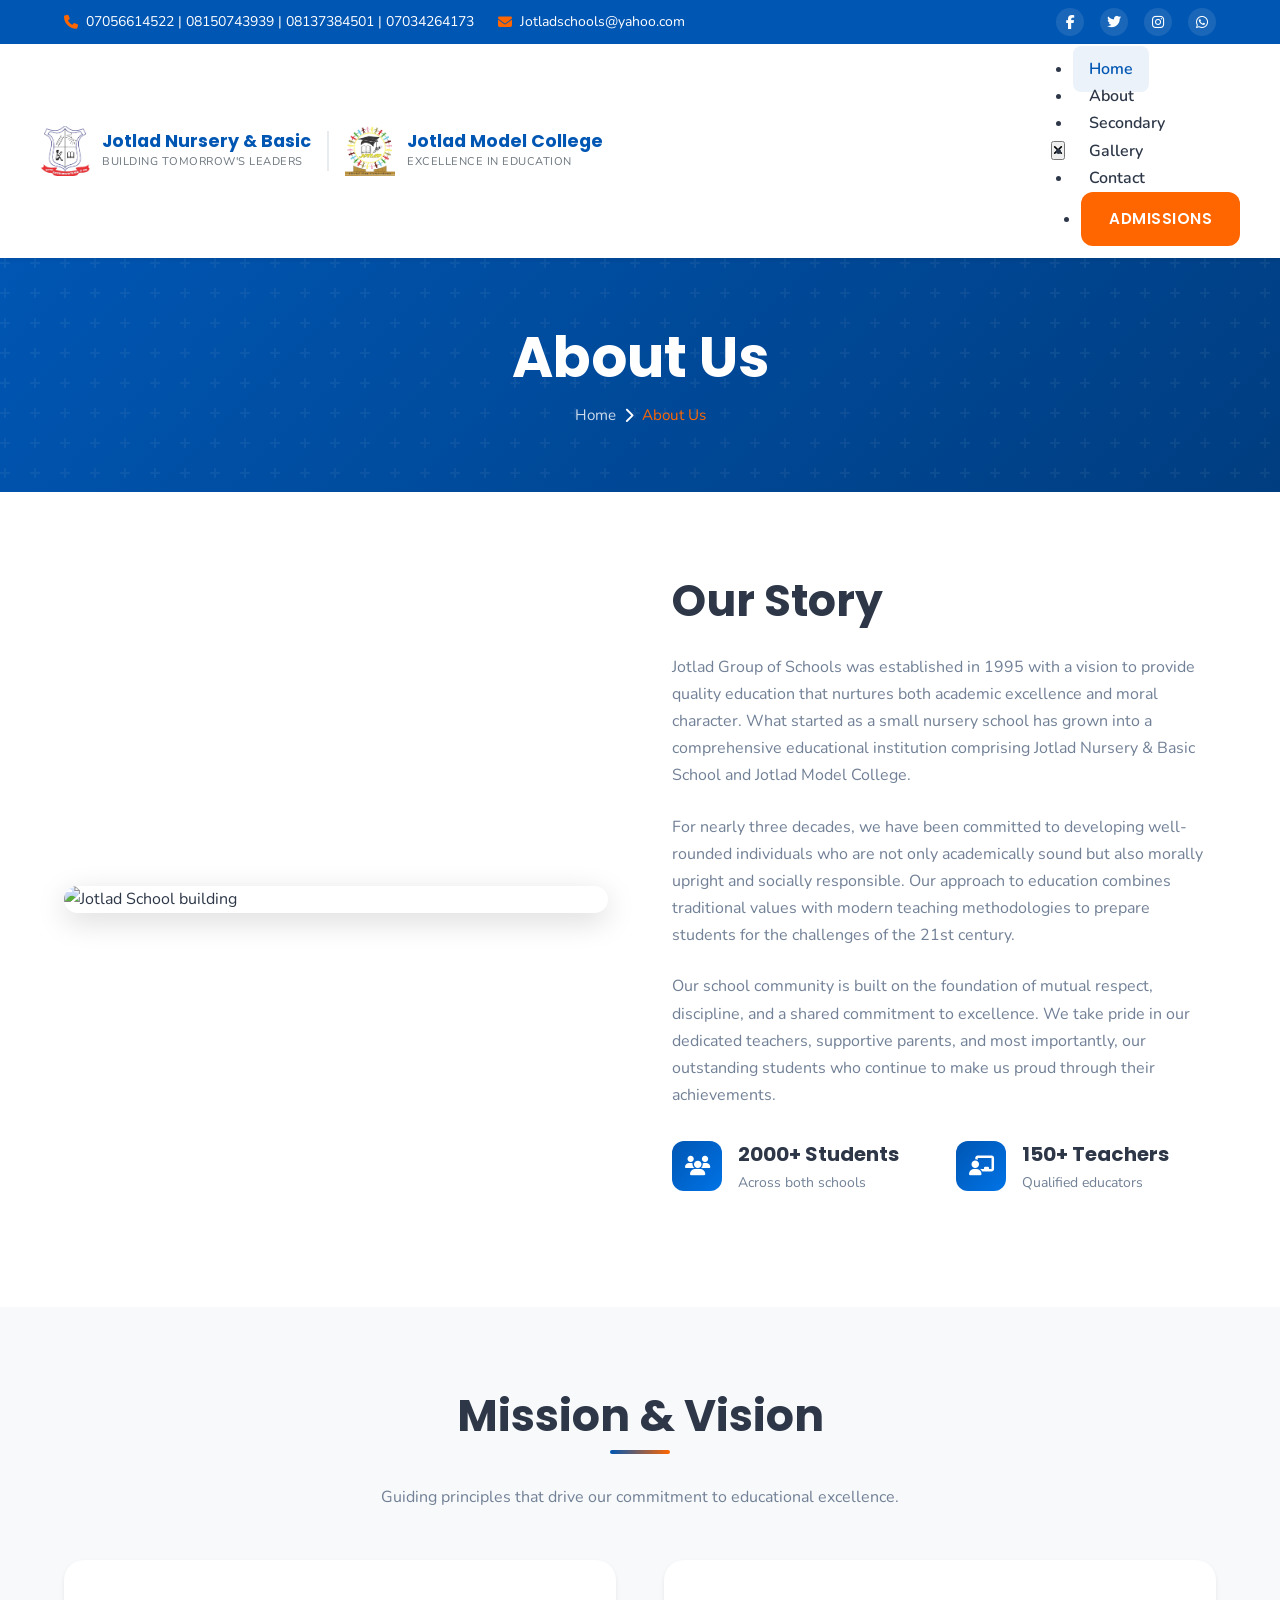
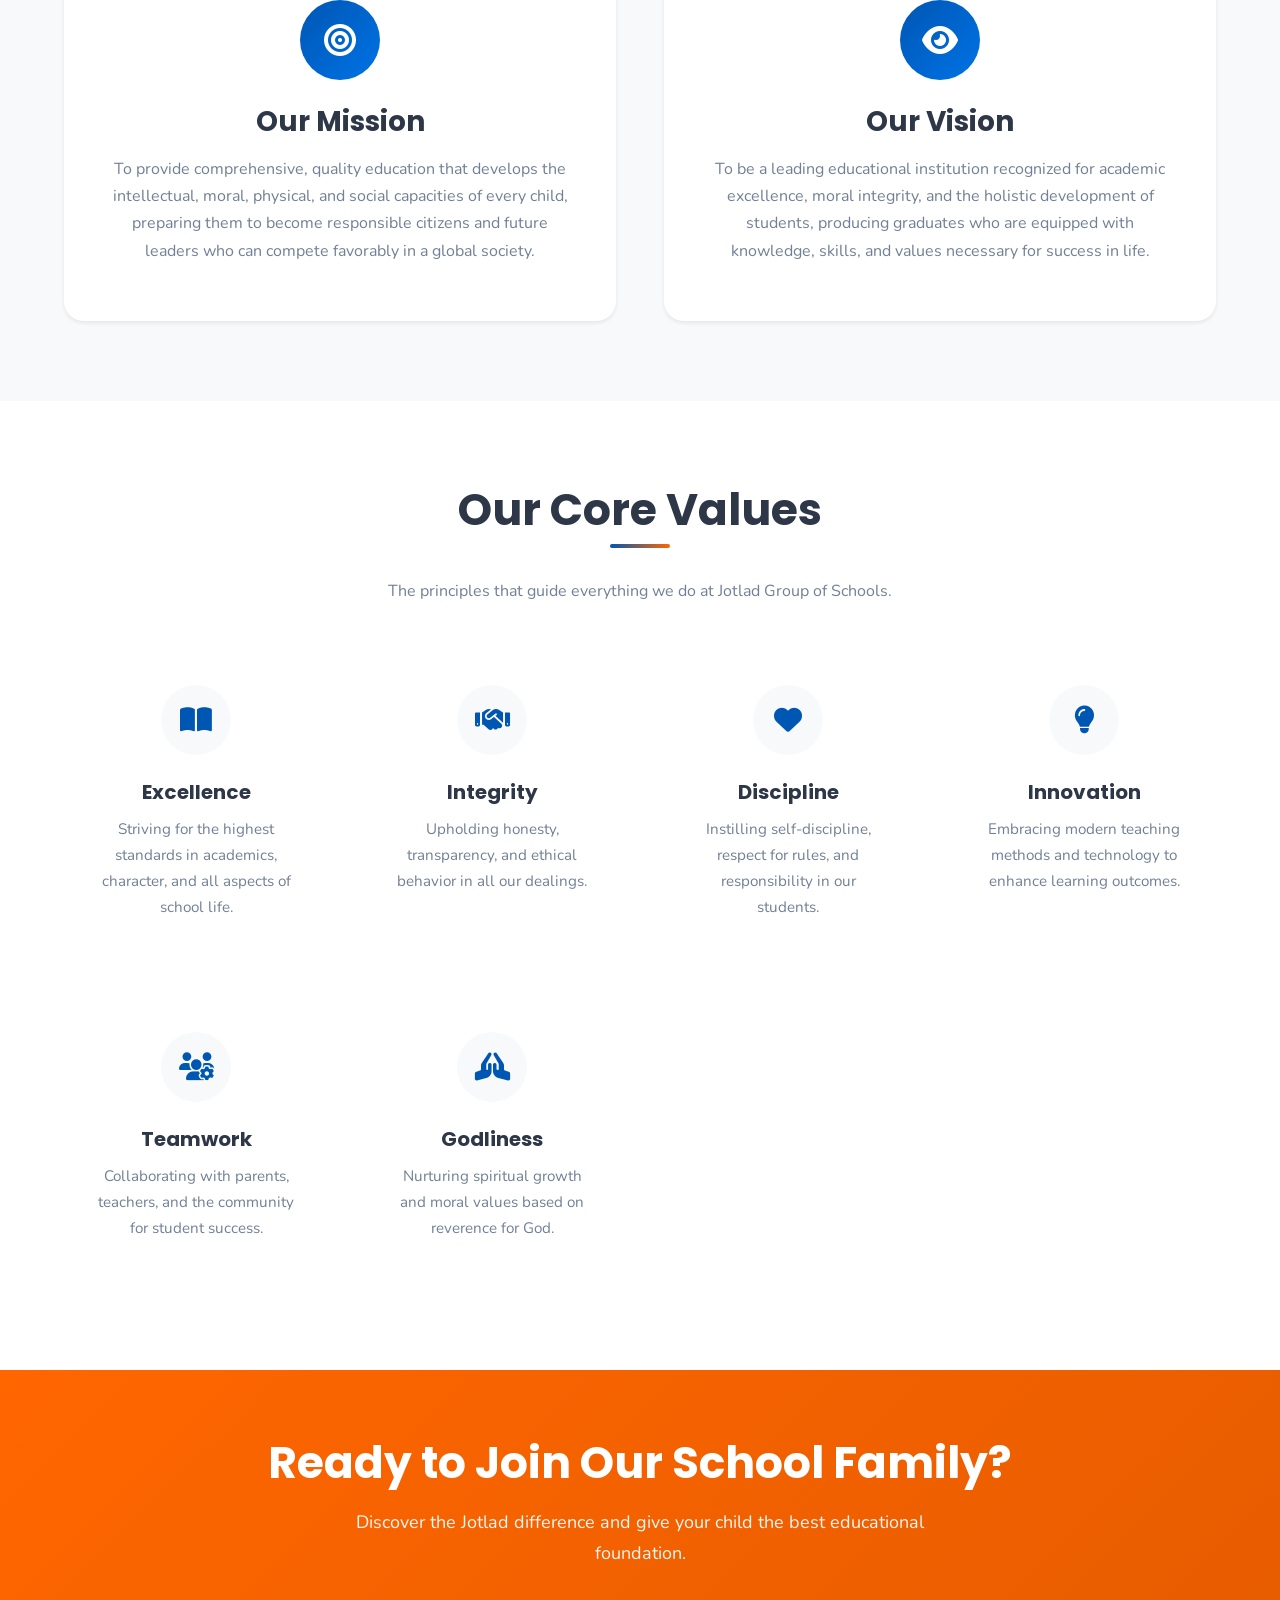
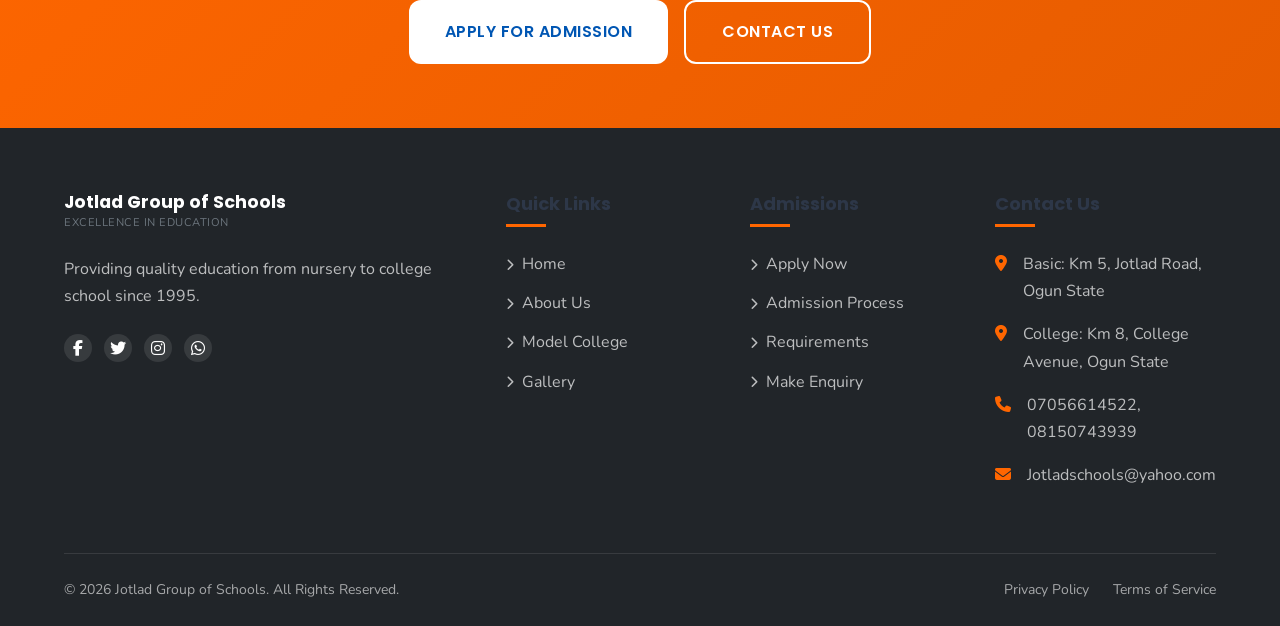
==== about.html @ 9eb6e39c "Add files via upload" ====
<!DOCTYPE html>
<html lang="en">
<head>
  <meta charset="UTF-8">
  <meta name="viewport" content="width=device-width, initial-scale=1.0">
  <meta name="description" content="Learn about Jotlad Group of Schools - Our history, mission, vision, and commitment to educational excellence since 1995.">
  <meta name="keywords" content="About Jotlad Schools, School History, Mission, Vision, Values">
  <title>About Us | Jotlad Group of Schools</title>
  
  <link rel="preconnect" href="https://fonts.googleapis.com">
  <link rel="preconnect" href="https://fonts.gstatic.com" crossorigin>
  <link href="https://fonts.googleapis.com/css2?family=Nunito:wght@400;600;700&family=Poppins:wght@500;600;700;800&display=swap" rel="stylesheet">
  <link rel="stylesheet" href="https://cdnjs.cloudflare.com/ajax/libs/font-awesome/6.4.0/css/all.min.css">
  <link rel="stylesheet" href="styles.css">
</head>
<body>
  <!-- Top Bar -->
  <div class="top-bar">
    <div class="container top-bar-content">
      <div class="top-bar-left">
        <div class="top-bar-item">
          <i class="fas fa-phone"></i>
          <span>07056614522 | 08150743939 | 08137384501 | 07034264173</span>
        </div>
        <div class="top-bar-item">
          <i class="fas fa-envelope"></i>
          <a href="mailto:Jotladschools@yahoo.com">Jotladschools@yahoo.com</a>
        </div>
      </div>
      <div class="top-bar-right">
        <a href="#" class="social-link"><i class="fab fa-facebook-f"></i></a>
        <a href="#" class="social-link"><i class="fab fa-twitter"></i></a>
        <a href="#" class="social-link"><i class="fab fa-instagram"></i></a>
        <a href="#" class="social-link"><i class="fab fa-whatsapp"></i></a>
      </div>
    </div>
  </div>

  <!-- Navigation -->
  <header class="navbar">
    <div class="container navbar-content">
      <div class="logo-container">
        <a href="index.html" class="logo">
          <img src="basicschoollogo.png" alt="Jotlad Nursery & Basic Logo" class="logo-img">
          <div class="logo-text">
            <span>Jotlad Nursery & Basic</span>
            <span>Building Tomorrow's Leaders</span>
          </div>
        </a>
        <div class="logo-divider"></div>
        <a href="college.html" class="logo">
          <img src="collegeschoollogo.png" alt="Jotlad Model College Logo" class="logo-img">
          <div class="logo-text">
            <span>Jotlad Model College</span>
            <span>Excellence in Education</span>
          </div>
        </a>
      </div>
      
      <nav role="navigation" aria-label="Main navigation">
        <div class="nav-menu" id="navMenu">
          <!-- Close Button (X) -->
          <button class="nav-close" id="navClose" aria-label="Close menu">
            <i class="fas fa-times"></i>
          </button>
          
          <ul>
            <li><a href="index.html" class="nav-link active">Home</a></li>
            <li><a href="about.html" class="nav-link">About</a></li>
            <li><a href="college.html" class="nav-link">Secondary</a></li>
            <li><a href="gallery.html" class="nav-link">Gallery</a></li>
            <li><a href="contact.html" class="nav-link">Contact</a></li>
            <li class="nav-cta"><a href="admissions.html" class="btn btn-accent">Admissions</a></li>
          </ul>
        </div>
      </nav>
      
      <button class="menu-toggle" id="menuToggle">
        <span></span>
        <span></span>
        <span></span>
      </button>
    </div>
  </header>

  <div class="nav-overlay" id="navOverlay"></div>

  <main>
    <!-- Page Header -->
    <section class="page-header">
      <div class="container">
        <h1>About Us</h1>
        <div class="breadcrumb">
          <a href="index.html">Home</a>
          <i class="fas fa-chevron-right"></i>
          <span>About Us</span>
        </div>
      </div>
    </section>

    <!-- About Intro -->
    <section class="about-intro">
      <div class="container">
        <div class="about-content-grid">
          <div class="about-image fade-in">
            <img src="#seed/about-school/600/450" alt="Jotlad School building" style="border-radius: var(--border-radius-lg); box-shadow: var(--shadow-lg);">
          </div>
          <div class="about-content fade-in">
            <h2>Our Story</h2>
            <p>Jotlad Group of Schools was established in 1995 with a vision to provide quality education that nurtures both academic excellence and moral character. What started as a small nursery school has grown into a comprehensive educational institution comprising Jotlad Nursery & Basic School and Jotlad Model College.</p>
            <p>For nearly three decades, we have been committed to developing well-rounded individuals who are not only academically sound but also morally upright and socially responsible. Our approach to education combines traditional values with modern teaching methodologies to prepare students for the challenges of the 21st century.</p>
            <p>Our school community is built on the foundation of mutual respect, discipline, and a shared commitment to excellence. We take pride in our dedicated teachers, supportive parents, and most importantly, our outstanding students who continue to make us proud through their achievements.</p>
            
            <div class="about-features" style="margin-top: 2rem;">
              <div class="about-feature">
                <div class="about-feature-icon"><i class="fas fa-users"></i></div>
                <div>
                  <h4>2000+ Students</h4>
                  <p>Across both schools</p>
                </div>
              </div>
              <div class="about-feature">
                <div class="about-feature-icon"><i class="fas fa-chalkboard-teacher"></i></div>
                <div>
                  <h4>150+ Teachers</h4>
                  <p>Qualified educators</p>
                </div>
              </div>
            </div>
          </div>
        </div>
      </div>
    </section>

    <!-- Mission & Vision -->
    <section class="mission-vision">
      <div class="container">
        <div class="section-header fade-in">
          <h2>Mission & Vision</h2>
          <p>Guiding principles that drive our commitment to educational excellence.</p>
        </div>
        
        <div class="mv-grid">
          <div class="mv-card fade-in">
            <div class="mv-icon">
              <i class="fas fa-bullseye"></i>
            </div>
            <h3>Our Mission</h3>
            <p>To provide comprehensive, quality education that develops the intellectual, moral, physical, and social capacities of every child, preparing them to become responsible citizens and future leaders who can compete favorably in a global society.</p>
          </div>
          
          <div class="mv-card fade-in">
            <div class="mv-icon">
              <i class="fas fa-eye"></i>
            </div>
            <h3>Our Vision</h3>
            <p>To be a leading educational institution recognized for academic excellence, moral integrity, and the holistic development of students, producing graduates who are equipped with knowledge, skills, and values necessary for success in life.</p>
          </div>
        </div>
      </div>
    </section>

    <!-- Core Values -->
    <section class="values-section">
      <div class="container">
        <div class="section-header fade-in">
          <h2>Our Core Values</h2>
          <p>The principles that guide everything we do at Jotlad Group of Schools.</p>
        </div>
        
        <div class="values-grid">
          <div class="value-card fade-in">
            <div class="value-icon">
              <i class="fas fa-book-open"></i>
            </div>
            <h4>Excellence</h4>
            <p>Striving for the highest standards in academics, character, and all aspects of school life.</p>
          </div>
          
          <div class="value-card fade-in">
            <div class="value-icon">
              <i class="fas fa-handshake"></i>
            </div>
            <h4>Integrity</h4>
            <p>Upholding honesty, transparency, and ethical behavior in all our dealings.</p>
          </div>
          
          <div class="value-card fade-in">
            <div class="value-icon">
              <i class="fas fa-heart"></i>
            </div>
            <h4>Discipline</h4>
            <p>Instilling self-discipline, respect for rules, and responsibility in our students.</p>
          </div>
          
          <div class="value-card fade-in">
            <div class="value-icon">
              <i class="fas fa-lightbulb"></i>
            </div>
            <h4>Innovation</h4>
            <p>Embracing modern teaching methods and technology to enhance learning outcomes.</p>
          </div>
          
          <div class="value-card fade-in">
            <div class="value-icon">
              <i class="fas fa-users-cog"></i>
            </div>
            <h4>Teamwork</h4>
            <p>Collaborating with parents, teachers, and the community for student success.</p>
          </div>
          
          <div class="value-card fade-in">
            <div class="value-icon">
              <i class="fas fa-praying-hands"></i>
            </div>
            <h4>Godliness</h4>
            <p>Nurturing spiritual growth and moral values based on reverence for God.</p>
          </div>
        </div>
      </div>
    </section>

    <!-- CTA -->
    <section class="cta-section">
      <div class="container">
        <div class="cta-content fade-in">
          <h2>Ready to Join Our School Family?</h2>
          <p>Discover the Jotlad difference and give your child the best educational foundation.</p>
          <div class="cta-buttons">
            <a href="admissions.html" class="btn btn-white btn-lg">Apply for Admission</a>
            <a href="contact.html" class="btn btn-outline btn-lg" style="border-color: white; color: white;">Contact Us</a>
          </div>
        </div>
      </div>
    </section>
  </main>

  <!-- Footer -->
  <footer class="footer">
    <div class="container">
      <div class="footer-grid">
        <div class="footer-about">
          <div class="logo">
            <div class="logo-text">
              <span>Jotlad Group of Schools</span>
              <span>Excellence in Education</span>
            </div>
          </div>
          <p>Providing quality education from nursery to college school since 1995.</p>
          <div class="footer-social">
            <a href="#" class="social-link"><i class="fab fa-facebook-f"></i></a>
            <a href="#" class="social-link"><i class="fab fa-twitter"></i></a>
            <a href="#" class="social-link"><i class="fab fa-instagram"></i></a>
            <a href="#" class="social-link"><i class="fab fa-whatsapp"></i></a>
          </div>
        </div>
        
        <div class="footer-links-col">
          <h4 class="footer-title">Quick Links</h4>
          <ul class="footer-links">
            <li><a href="index.html"><i class="fas fa-chevron-right"></i> Home</a></li>
            <li><a href="about.html"><i class="fas fa-chevron-right"></i> About Us</a></li>
            
            <li><a href="college.html"><i class="fas fa-chevron-right"></i> Model College</a></li>
            <li><a href="gallery.html"><i class="fas fa-chevron-right"></i> Gallery</a></li>
          </ul>
        </div>
        
        <div class="footer-links-col">
          <h4 class="footer-title">Admissions</h4>
          <ul class="footer-links">
            <li><a href="admissions.html"><i class="fas fa-chevron-right"></i> Apply Now</a></li>
            <li><a href="admissions.html#process"><i class="fas fa-chevron-right"></i> Admission Process</a></li>
            <li><a href="admissions.html#requirements"><i class="fas fa-chevron-right"></i> Requirements</a></li>
            <li><a href="contact.html"><i class="fas fa-chevron-right"></i> Make Enquiry</a></li>
          </ul>
        </div>
        
        <div class="footer-contact-col">
          <h4 class="footer-title">Contact Us</h4>
          <ul class="footer-links footer-contact">
            <li><i class="fas fa-map-marker-alt"></i><span>Basic: Km 5, Jotlad Road, Ogun State</span></li>
            <li><i class="fas fa-map-marker-alt"></i><span>College: Km 8, College Avenue, Ogun State</span></li>
            <li><i class="fas fa-phone"></i><span>07056614522, 08150743939</span></li>
            <li><i class="fas fa-envelope"></i><span>Jotladschools@yahoo.com</span></li>
          </ul>
        </div>
      </div>
      
      <div class="footer-bottom">
        <p>&copy; 2026 Jotlad Group of Schools. All Rights Reserved.</p>
        <div class="footer-bottom-links">
          <a href="#">Privacy Policy</a>
          <a href="#">Terms of Service</a>
        </div>
      </div>
    </div>
  </footer>

  <script src="script.js"></script>
</body>
</html>
---- styles.css ----
/* ========================================
   JOTLAD GROUP OF SCHOOLS - MAIN STYLESHEET
   ======================================== */

/* CSS Variables */
:root {
  --Basic-blue: #0056b3;
  --Basic-blue-dark: #003d80;
  --Basic-blue-light: #0073e6;
  --accent-orange: #ff6600;
  --accent-orange-dark: #e65c00;
  --accent-orange-light: #ff8533;
  --white: #ffffff;
  --off-white: #f8f9fa;
  --light-gray: #e9ecef;
  --gray: #6c757d;
  --dark: #212529;
  --text-dark: #2d3748;
  --text-light: #718096;
  --shadow-sm: 0 2px 4px rgba(0, 0, 0, 0.08);
  --shadow-md: 0 4px 12px rgba(0, 0, 0, 0.12);
  --shadow-lg: 0 8px 30px rgba(0, 0, 0, 0.15);
  --transition: all 0.3s ease;
  --border-radius: 12px;
  --border-radius-lg: 20px;
}

/* Reset & Base */
*,
*::before,
*::after {
  margin: 0;
  padding: 0;
  box-sizing: border-box;
}

html {
  scroll-behavior: smooth;
}

body {
  font-family: 'Nunito', -apple-system, BlinkMacSystemFont, 'Segoe UI', Roboto, sans-serif;
  font-size: 16px;
  line-height: 1.7;
  color: var(--text-dark);
  background: var(--white);
  overflow-x: hidden;
}

/* Typography */
h1,
h2,
h3,
h4,
h5,
h6 {
  font-family: 'Poppins', sans-serif;
  font-weight: 700;
  line-height: 1.3;
  color: var(--text-dark);
}

h1 {
  font-size: clamp(2rem, 5vw, 3.5rem);
}

h2 {
  font-size: clamp(1.75rem, 4vw, 2.75rem);
}

h3 {
  font-size: clamp(1.25rem, 3vw, 1.75rem);
}

h4 {
  font-size: 1.25rem;
}

p {
  margin-bottom: 1rem;
}

a {
  text-decoration: none;
  color: var(--Basic-blue);
  transition: var(--transition);
}

a:hover {
  color: var(--accent-orange);
}

img {
  max-width: 100%;
  height: auto;
  display: block;
}

/* Container */
.container {
  width: 100%;
  max-width: 1200px;
  margin: 0 auto;
  padding: 0 1.5rem;
}

.container-lg {
  max-width: 1400px;
}

/* Buttons */
.btn {
  display: inline-flex;
  align-items: center;
  justify-content: center;
  gap: 0.5rem;
  padding: 0.875rem 1.75rem;
  font-family: 'Poppins', sans-serif;
  font-size: 0.95rem;
  font-weight: 600;
  text-transform: uppercase;
  letter-spacing: 0.5px;
  border: none;
  border-radius: var(--border-radius);
  cursor: pointer;
  transition: var(--transition);
}

.btn-Basic {
  background: var(--Basic-blue);
  color: var(--white);
}

.btn-Basic:hover {
  background: var(--Basic-blue-dark);
  color: var(--white);
  transform: translateY(-2px);
  box-shadow: var(--shadow-md);
}

.btn-accent {
  background: var(--accent-orange);
  color: var(--white);
}

.btn-accent:hover {
  background: var(--accent-orange-dark);
  color: var(--white);
  transform: translateY(-2px);
  box-shadow: var(--shadow-md);
}

.btn-outline {
  background: transparent;
  border: 2px solid var(--Basic-blue);
  color: var(--Basic-blue);
}

.btn-outline:hover {
  background: var(--Basic-blue);
  color: var(--white);
}

.btn-white {
  background: var(--white);
  color: var(--Basic-blue);
}

.btn-white:hover {
  background: var(--off-white);
  color: var(--Basic-blue);
  transform: translateY(-2px);
}

.btn-lg {
  padding: 1rem 2.25rem;
  font-size: 1rem;
}

/* Section Styles */
.section {
  padding: 5rem 0;
}

.section-header {
  text-align: center;
  margin-bottom: 3rem;
}

.section-header h2 {
  margin-bottom: 1rem;
  position: relative;
  display: inline-block;
}

.section-header h2::after {
  content: '';
  position: absolute;
  bottom: -10px;
  left: 50%;
  transform: translateX(-50%);
  width: 60px;
  height: 4px;
  background: linear-gradient(90deg, var(--Basic-blue), var(--accent-orange));
  border-radius: 2px;
}

.section-header p {
  color: var(--text-light);
  max-width: 600px;
  margin: 1.5rem auto 0;
}

/* ===== TOP BAR ===== */
.top-bar {
  background: var(--Basic-blue);
  color: var(--white);
  padding: 0.5rem 0;
  font-size: 0.875rem;
}

.top-bar-content {
  display: flex;
  justify-content: space-between;
  align-items: center;
  flex-wrap: wrap;
  gap: 1rem;
}

.top-bar-left {
  display: flex;
  align-items: center;
  gap: 1.5rem;
  flex-wrap: wrap;
}

.top-bar-item {
  display: flex;
  align-items: center;
  gap: 0.5rem;
  color: var(--white);
}

.top-bar-item i {
  color: var(--accent-orange);
}

.top-bar-item a {
  color: var(--white);
}

.top-bar-item a:hover {
  color: var(--accent-orange);
}

.top-bar-right {
  display: flex;
  gap: 1rem;
}

.social-link {
  width: 28px;
  height: 28px;
  display: flex;
  align-items: center;
  justify-content: center;
  background: rgba(255, 255, 255, 0.1);
  border-radius: 50%;
  color: var(--white);
  transition: var(--transition);
}

.social-link:hover {
  background: var(--accent-orange);
  color: var(--white);
  transform: scale(1.1);
}

/* ===== NAVBAR ===== */
.navbar {
  background: var(--white);
  box-shadow: var(--shadow-sm);
  position: sticky;
  top: 0;
  z-index: 1000;
  transition: var(--transition);
}

.navbar.scrolled {
  box-shadow: var(--shadow-md);
}

.navbar-content {
  display: flex;
  justify-content: space-between;
  align-items: center;
  padding: 0.75rem 0;
}

.logo-container {
  display: flex;
  align-items: center;
  gap: 1rem;
}

.logo {
  display: flex;
  align-items: center;
  gap: 0.75rem;
}

.logo-img {
  width: 50px;
  height: 50px;
  object-fit: contain;
}

.logo-text {
  display: flex;
  flex-direction: column;
}

.logo-text span:first-child {
  font-family: 'Poppins', sans-serif;
  font-weight: 700;
  font-size: 1.1rem;
  color: var(--Basic-blue);
  line-height: 1.2;
}

.logo-text span:last-child {
  font-size: 0.7rem;
  color: var(--gray);
  text-transform: uppercase;
  letter-spacing: 0.5px;
}

.logo-divider {
  width: 2px;
  height: 40px;
  background: var(--light-gray);
}

.nav-menu {
  display: flex;
  align-items: center;
  gap: 0.5rem;
  list-style: none;
}

.nav-link {
  padding: 0.75rem 1rem;
  font-weight: 600;
  color: var(--text-dark);
  border-radius: 8px;
  transition: var(--transition);
}

.nav-link:hover,
.nav-link.active {
  color: var(--Basic-blue);
  background: rgba(0, 86, 179, 0.08);
}

.nav-cta {
  margin-left: 0.5rem;
}

/* Mobile Menu Toggle */
.menu-toggle {
  display: none;
  flex-direction: column;
  gap: 5px;
  padding: 10px;
  background: none;
  border: none;
  cursor: pointer;
}

.menu-toggle span {
  width: 25px;
  height: 3px;
  background: var(--text-dark);
  border-radius: 3px;
  transition: var(--transition);
}

.menu-toggle.active span:nth-child(1) {
  transform: rotate(45deg) translate(6px, 6px);
}

.menu-toggle.active span:nth-child(2) {
  opacity: 0;
}

.menu-toggle.active span:nth-child(3) {
  transform: rotate(-45deg) translate(6px, -6px);
}

/* ===== HERO SECTION ===== */
.hero {
  position: relative;
  min-height: 600px;
  display: flex;
  align-items: center;
  overflow: hidden;
}

.hero-slider {
  position: absolute;
  inset: 0;
}

.hero-slide {
  position: absolute;
  inset: 0;
  opacity: 0;
  transition: opacity 1s ease-in-out;
}

.hero-slide.active {
  opacity: 1;
}

.hero-bg {
  position: absolute;
  inset: 0;
  background-size: cover;
  background-position: center;
  filter: brightness(0.4);
}

.hero-content {
  position: relative;
  z-index: 10;
  color: var(--white);
  max-width: 700px;
}

.hero-badge {
  display: inline-flex;
  align-items: center;
  gap: 0.5rem;
  padding: 0.5rem 1rem;
  background: rgba(255, 255, 255, 0.15);
  backdrop-filter: blur(10px);
  border-radius: 50px;
  font-size: 0.875rem;
  font-weight: 600;
  margin-bottom: 1.5rem;
  border: 1px solid rgba(255, 255, 255, 0.2);
}

.hero-badge i {
  color: var(--accent-orange);
}

.hero h1 {
  color: var(--white);
  margin-bottom: 1.5rem;
  text-shadow: 2px 2px 4px rgba(0, 0, 0, 0.3);
}

.hero p {
  font-size: 1.125rem;
  opacity: 0.95;
  margin-bottom: 2rem;
  line-height: 1.8;
}

.hero-buttons {
  display: flex;
  flex-wrap: wrap;
  gap: 1rem;
}

/* Slider Controls */
.slider-controls {
  position: absolute;
  bottom: 2rem;
  left: 50%;
  transform: translateX(-50%);
  display: flex;
  gap: 0.75rem;
  z-index: 20;
}

.slider-dot {
  width: 12px;
  height: 12px;
  border-radius: 50%;
  background: rgba(255, 255, 255, 0.4);
  border: none;
  cursor: pointer;
  transition: var(--transition);
}

.slider-dot.active,
.slider-dot:hover {
  background: var(--accent-orange);
  transform: scale(1.2);
}

.slider-arrows {
  position: absolute;
  top: 50%;
  transform: translateY(-50%);
  width: 100%;
  display: flex;
  justify-content: space-between;
  padding: 0 1rem;
  z-index: 20;
  pointer-events: none;
}

.slider-arrow {
  width: 50px;
  height: 50px;
  display: flex;
  align-items: center;
  justify-content: center;
  background: rgba(255, 255, 255, 0.2);
  backdrop-filter: blur(10px);
  border: 1px solid rgba(255, 255, 255, 0.3);
  border-radius: 50%;
  color: var(--white);
  cursor: pointer;
  transition: var(--transition);
  pointer-events: auto;
}

.slider-arrow:hover {
  background: var(--accent-orange);
  border-color: var(--accent-orange);
}

/* ===== ABOUT PREVIEW ===== */
.about-preview {
  background: var(--off-white);
}

.about-grid {
  display: grid;
  grid-template-columns: 1fr 1fr;
  gap: 4rem;
  align-items: center;
}

.about-image {
  position: relative;
}

.about-image-main {
  border-radius: var(--border-radius-lg);
  box-shadow: var(--shadow-lg);
  overflow: hidden;
}

.about-image-main img {
  width: 100%;
  height: 450px;
  object-fit: cover;
}

.about-badge {
  position: absolute;
  bottom: -20px;
  right: -20px;
  background: var(--Basic-blue);
  color: var(--white);
  padding: 1.5rem 2rem;
  border-radius: var(--border-radius);
  text-align: center;
  box-shadow: var(--shadow-lg);
}

.about-badge h3 {
  color: var(--white);
  font-size: 2.5rem;
  line-height: 1;
}

.about-badge p {
  margin: 0;
  font-size: 0.875rem;
  text-transform: uppercase;
  letter-spacing: 1px;
}

.about-content h2 {
  margin-bottom: 1.5rem;
}

.about-content p {
  color: var(--text-light);
  margin-bottom: 1.5rem;
}

.about-features {
  display: grid;
  grid-template-columns: repeat(2, 1fr);
  gap: 1.5rem;
  margin: 2rem 0;
}

.about-feature {
  display: flex;
  align-items: flex-start;
  gap: 1rem;
}

.about-feature-icon {
  width: 50px;
  height: 50px;
  display: flex;
  align-items: center;
  justify-content: center;
  background: linear-gradient(135deg, var(--Basic-blue), var(--Basic-blue-light));
  border-radius: 12px;
  color: var(--white);
  font-size: 1.25rem;
  flex-shrink: 0;
}

.about-feature h4 {
  margin-bottom: 0.25rem;
}

.about-feature p {
  font-size: 0.875rem;
  margin: 0;
}

/* ===== PROGRAMS SECTION ===== */
.programs {
  background: var(--white);
}

.programs-tabs {
  display: flex;
  justify-content: center;
  gap: 1rem;
  margin-bottom: 3rem;
}

.tab-btn {
  padding: 1rem 2rem;
  background: var(--off-white);
  border: 2px solid transparent;
  border-radius: var(--border-radius);
  font-family: 'Poppins', sans-serif;
  font-size: 1rem;
  font-weight: 600;
  color: var(--text-dark);
  cursor: pointer;
  transition: var(--transition);
}

.tab-btn:hover {
  background: rgba(0, 86, 179, 0.08);
}

.tab-btn.active {
  background: var(--white);
  border-color: var(--Basic-blue);
  color: var(--Basic-blue);
}

.tab-content {
  display: none;
}

.tab-content.active {
  display: block;
  animation: fadeIn 0.5s ease;
}

@keyframes fadeIn {
  from {
    opacity: 0;
    transform: translateY(20px);
  }

  to {
    opacity: 1;
    transform: translateY(0);
  }
}

.programs-grid {
  display: grid;
  grid-template-columns: repeat(auto-fit, minmax(280px, 1fr));
  gap: 2rem;
}

.program-card {
  background: var(--white);
  border-radius: var(--border-radius-lg);
  overflow: hidden;
  box-shadow: var(--shadow-sm);
  transition: var(--transition);
  border: 1px solid var(--light-gray);
}

.program-card:hover {
  transform: translateY(-8px);
  box-shadow: var(--shadow-lg);
}

.program-image {
  height: 200px;
  overflow: hidden;
  position: relative;
}

.program-image img {
  width: 100%;
  height: 100%;
  object-fit: cover;
  transition: var(--transition);
}

.program-card:hover .program-image img {
  transform: scale(1.1);
}

.program-level {
  position: absolute;
  top: 1rem;
  left: 1rem;
  padding: 0.375rem 0.875rem;
  background: var(--accent-orange);
  color: var(--white);
  font-size: 0.75rem;
  font-weight: 700;
  text-transform: uppercase;
  letter-spacing: 0.5px;
  border-radius: 50px;
}

.program-content {
  padding: 1.5rem;
}

.program-content h3 {
  font-size: 1.25rem;
  margin-bottom: 0.75rem;
}

.program-content p {
  color: var(--text-light);
  font-size: 0.95rem;
  margin-bottom: 1rem;
}

.program-meta {
  display: flex;
  align-items: center;
  gap: 1rem;
  padding-top: 1rem;
  border-top: 1px solid var(--light-gray);
}

.program-meta span {
  display: flex;
  align-items: center;
  gap: 0.5rem;
  font-size: 0.875rem;
  color: var(--gray);
}

.program-meta i {
  color: var(--Basic-blue);
}

/* ===== GALLERY PREVIEW ===== */
.gallery-preview {
  background: linear-gradient(135deg, var(--Basic-blue) 0%, var(--Basic-blue-dark) 100%);
  color: var(--white);
}

.gallery-preview .section-header h2 {
  color: var(--white);
}

.gallery-preview .section-header h2::after {
  background: var(--accent-orange);
}

.gallery-preview .section-header p {
  color: rgba(255, 255, 255, 0.8);
}

.gallery-grid {
  display: grid;
  grid-template-columns: repeat(4, 1fr);
  grid-template-rows: repeat(2, 200px);
  gap: 1rem;
  margin-bottom: 2rem;
}

.gallery-item {
  position: relative;
  overflow: hidden;
  border-radius: var(--border-radius);
  cursor: pointer;
}

.gallery-item:nth-child(1) {
  grid-column: span 2;
  grid-row: span 2;
}

.gallery-item img {
  width: 100%;
  height: 100%;
  object-fit: cover;
  transition: var(--transition);
}

.gallery-overlay {
  position: absolute;
  inset: 0;
  background: linear-gradient(to top, rgba(0, 0, 0, 0.7) 0%, transparent 100%);
  display: flex;
  align-items: flex-end;
  padding: 1.5rem;
  opacity: 0;
  transition: var(--transition);
}

.gallery-item:hover .gallery-overlay {
  opacity: 1;
}

.gallery-item:hover img {
  transform: scale(1.1);
}

.gallery-overlay span {
  color: var(--white);
  font-weight: 600;
}

.gallery-cta {
  text-align: center;
}

/* ===== TESTIMONIALS ===== */
.testimonials {
  background: var(--off-white);
}

.testimonials-slider {
  position: relative;
  overflow: hidden;
}

.testimonials-track {
  display: flex;
  transition: transform 0.5s ease;
}

.testimonial-card {
  flex: 0 0 100%;
  padding: 0 1rem;
}

.testimonial-content {
  background: var(--white);
  padding: 2.5rem;
  border-radius: var(--border-radius-lg);
  box-shadow: var(--shadow-sm);
  text-align: center;
  max-width: 800px;
  margin: 0 auto;
}

.testimonial-quote {
  font-size: 3rem;
  color: var(--accent-orange);
  opacity: 0.3;
  margin-bottom: 1rem;
}

.testimonial-text {
  font-size: 1.125rem;
  color: var(--text-dark);
  font-style: italic;
  margin-bottom: 1.5rem;
  line-height: 1.8;
}

.testimonial-author {
  display: flex;
  align-items: center;
  justify-content: center;
  gap: 1rem;
}

.testimonial-avatar {
  width: 60px;
  height: 60px;
  border-radius: 50%;
  object-fit: cover;
  border: 3px solid var(--accent-orange);
}

.testimonial-info h4 {
  margin-bottom: 0.25rem;
}

.testimonial-info span {
  font-size: 0.875rem;
  color: var(--gray);
}

/* ===== NEWS SECTION ===== */
.news {
  background: var(--white);
}

.news-grid {
  display: grid;
  grid-template-columns: repeat(auto-fit, minmax(350px, 1fr));
  gap: 2rem;
}

.news-card {
  background: var(--white);
  border-radius: var(--border-radius-lg);
  overflow: hidden;
  box-shadow: var(--shadow-sm);
  border: 1px solid var(--light-gray);
  transition: var(--transition);
}

.news-card:hover {
  transform: translateY(-5px);
  box-shadow: var(--shadow-md);
}

.news-image {
  height: 200px;
  overflow: hidden;
}

.news-image img {
  width: 100%;
  height: 100%;
  object-fit: cover;
  transition: var(--transition);
}

.news-card:hover .news-image img {
  transform: scale(1.05);
}

.news-content {
  padding: 1.5rem;
}

.news-date {
  display: flex;
  align-items: center;
  gap: 0.5rem;
  font-size: 0.875rem;
  color: var(--accent-orange);
  margin-bottom: 0.75rem;
}

.news-content h3 {
  font-size: 1.25rem;
  margin-bottom: 0.75rem;
  transition: var(--transition);
}

.news-card:hover .news-content h3 {
  color: var(--Basic-blue);
}

.news-content p {
  color: var(--text-light);
  font-size: 0.95rem;
}

/* ===== CTA SECTION ===== */
.cta-section {
  background: linear-gradient(135deg, var(--accent-orange) 0%, var(--accent-orange-dark) 100%);
  color: var(--white);
  text-align: center;
  padding: 4rem 0;
}

.cta-content h2 {
  color: var(--white);
  margin-bottom: 1rem;
}

.cta-content p {
  font-size: 1.125rem;
  opacity: 0.95;
  margin-bottom: 2rem;
  max-width: 600px;
  margin-left: auto;
  margin-right: auto;
}

.cta-buttons {
  display: flex;
  justify-content: center;
  flex-wrap: wrap;
  gap: 1rem;
}

/* ===== FOOTER ===== */
.footer {
  background: var(--dark);
  color: var(--white);
  padding-top: 4rem;
}

.footer-grid {
  display: grid;
  grid-template-columns: 2fr repeat(3, 1fr);
  gap: 3rem;
  padding-bottom: 3rem;
}

.footer-about .logo {
  margin-bottom: 1.5rem;
}

.footer-about .logo-text span:first-child {
  color: var(--white);
}

.footer-about p {
  color: rgba(255, 255, 255, 0.7);
  margin-bottom: 1.5rem;
}

.footer-social {
  display: flex;
  gap: 0.75rem;
}

.footer-title {
  font-size: 1.125rem;
  margin-bottom: 1.5rem;
  position: relative;
  padding-bottom: 0.75rem;
}

.footer-title::after {
  content: '';
  position: absolute;
  bottom: 0;
  left: 0;
  width: 40px;
  height: 3px;
  background: var(--accent-orange);
}

.footer-links {
  list-style: none;
}

.footer-links li {
  margin-bottom: 0.75rem;
}

.footer-links a {
  color: rgba(255, 255, 255, 0.7);
  display: flex;
  align-items: center;
  gap: 0.5rem;
}

.footer-links a:hover {
  color: var(--accent-orange);
  padding-left: 5px;
}

.footer-links a i {
  font-size: 0.75rem;
}

.footer-contact li {
  display: flex;
  align-items: flex-start;
  gap: 1rem;
  margin-bottom: 1rem;
}

.footer-contact i {
  color: var(--accent-orange);
  margin-top: 4px;
}

.footer-contact span {
  color: rgba(255, 255, 255, 0.7);
}

.footer-bottom {
  border-top: 1px solid rgba(255, 255, 255, 0.1);
  padding: 1.5rem 0;
  display: flex;
  justify-content: space-between;
  align-items: center;
  flex-wrap: wrap;
  gap: 1rem;
}

.footer-bottom p {
  color: rgba(255, 255, 255, 0.6);
  margin: 0;
  font-size: 0.875rem;
}

.footer-bottom-links {
  display: flex;
  gap: 1.5rem;
}

.footer-bottom-links a {
  color: rgba(255, 255, 255, 0.6);
  font-size: 0.875rem;
}

.footer-bottom-links a:hover {
  color: var(--accent-orange);
}

/* ===== PAGE HEADERS ===== */
.page-header {
  background: linear-gradient(135deg, var(--Basic-blue) 0%, var(--Basic-blue-dark) 100%);
  color: var(--white);
  padding: 4rem 0;
  text-align: center;
  position: relative;
  overflow: hidden;
}

.page-header::before {
  content: '';
  position: absolute;
  inset: 0;
  background: url("data:image/svg+xml,%3Csvg width='60' height='60' viewBox='0 0 60 60' xmlns='http://www.w3.org/2000/svg'%3E%3Cg fill='none' fill-rule='evenodd'%3E%3Cg fill='%23ffffff' fill-opacity='0.05'%3E%3Cpath d='M36 34v-4h-2v4h-4v2h4v4h2v-4h4v-2h-4zm0-30V0h-2v4h-4v2h4v4h2V6h4V4h-4zM6 34v-4H4v4H0v2h4v4h2v-4h4v-2H6zM6 4V0H4v4H0v2h4v4h2V6h4V4H6z'/%3E%3C/g%3E%3C/g%3E%3C/svg%3E");
}

.page-header h1 {
  color: var(--white);
  margin-bottom: 0.5rem;
}

.breadcrumb {
  display: flex;
  align-items: center;
  justify-content: center;
  gap: 0.5rem;
  font-size: 0.95rem;
}

.breadcrumb a {
  color: rgba(255, 255, 255, 0.8);
}

.breadcrumb a:hover {
  color: var(--accent-orange);
}

.breadcrumb span {
  color: var(--accent-orange);
}

/* ===== ABOUT PAGE ===== */
.about-intro {
  padding: 5rem 0;
}

.about-content-grid {
  display: grid;
  grid-template-columns: 1fr 1fr;
  gap: 4rem;
  align-items: center;
}

.mission-vision {
  background: var(--off-white);
  padding: 5rem 0;
}

.mv-grid {
  display: grid;
  grid-template-columns: repeat(2, 1fr);
  gap: 3rem;
}

.mv-card {
  background: var(--white);
  padding: 2.5rem;
  border-radius: var(--border-radius-lg);
  box-shadow: var(--shadow-sm);
  text-align: center;
}

.mv-icon {
  width: 80px;
  height: 80px;
  display: flex;
  align-items: center;
  justify-content: center;
  margin: 0 auto 1.5rem;
  background: linear-gradient(135deg, var(--Basic-blue), var(--Basic-blue-light));
  border-radius: 50%;
  color: var(--white);
  font-size: 2rem;
}

.mv-card h3 {
  margin-bottom: 1rem;
}

.mv-card p {
  color: var(--text-light);
}

.values-section {
  padding: 5rem 0;
}

.values-grid {
  display: grid;
  grid-template-columns: repeat(auto-fit, minmax(250px, 1fr));
  gap: 2rem;
}

.value-card {
  text-align: center;
  padding: 2rem;
}

.value-icon {
  width: 70px;
  height: 70px;
  display: flex;
  align-items: center;
  justify-content: center;
  margin: 0 auto 1.5rem;
  background: var(--off-white);
  border-radius: 50%;
  color: var(--Basic-blue);
  font-size: 1.75rem;
  transition: var(--transition);
}

.value-card:hover .value-icon {
  background: var(--Basic-blue);
  color: var(--white);
  transform: scale(1.1);
}

.value-card h4 {
  margin-bottom: 0.75rem;
}

.value-card p {
  color: var(--text-light);
  font-size: 0.95rem;
}

/* ===== SCHOOL PAGES ===== */
.school-hero {
  padding: 5rem 0;
}

.school-hero-grid {
  display: grid;
  grid-template-columns: 1fr 1fr;
  gap: 4rem;
  align-items: center;
}

.school-image {
  border-radius: var(--border-radius-lg);
  overflow: hidden;
  box-shadow: var(--shadow-lg);
}

.school-image img {
  width: 100%;
  height: 400px;
  object-fit: cover;
}

.school-info h2 {
  margin-bottom: 1.5rem;
}

.school-info p {
  color: var(--text-light);
  margin-bottom: 1.5rem;
}

.contact-box {
  background: var(--off-white);
  padding: 1.5rem;
  border-radius: var(--border-radius);
  margin: 1.5rem 0;
}

.contact-box h4 {
  margin-bottom: 1rem;
  display: flex;
  align-items: center;
  gap: 0.5rem;
}

.contact-box h4 i {
  color: var(--accent-orange);
}

.contact-box p {
  margin: 0;
  display: flex;
  align-items: center;
  gap: 0.5rem;
  margin-bottom: 0.5rem;
}

.contact-box p:last-child {
  margin-bottom: 0;
}

.classes-section {
  background: var(--off-white);
  padding: 5rem 0;
}

.classes-grid {
  display: grid;
  grid-template-columns: repeat(auto-fit, minmax(280px, 1fr));
  gap: 2rem;
}

.class-card {
  background: var(--white);
  padding: 2rem;
  border-radius: var(--border-radius);
  box-shadow: var(--shadow-sm);
  transition: var(--transition);
  border-left: 4px solid var(--Basic-blue);
}

.class-card:hover {
  transform: translateX(5px);
  box-shadow: var(--shadow-md);
}

.class-card h3 {
  display: flex;
  align-items: center;
  gap: 0.75rem;
  margin-bottom: 1rem;
}

.class-card h3 i {
  color: var(--accent-orange);
}

.class-card p {
  color: var(--text-light);
  margin-bottom: 1rem;
}

.class-features {
  list-style: none;
}

.class-features li {
  display: flex;
  align-items: center;
  gap: 0.5rem;
  padding: 0.5rem 0;
  border-bottom: 1px solid var(--light-gray);
  font-size: 0.95rem;
}

.class-features li:last-child {
  border-bottom: none;
}

.class-features i {
  color: var(--Basic-blue);
  font-size: 0.75rem;
}

/* ===== ADMISSIONS PAGE ===== */
.admission-process {
  padding: 5rem 0;
}

.process-timeline {
  position: relative;
  max-width: 800px;
  margin: 0 auto;
}

.process-timeline::before {
  content: '';
  position: absolute;
  left: 30px;
  top: 0;
  bottom: 0;
  width: 3px;
  background: var(--light-gray);
}

.process-step {
  display: flex;
  gap: 2rem;
  margin-bottom: 2rem;
  position: relative;
}

.step-number {
  width: 60px;
  height: 60px;
  display: flex;
  align-items: center;
  justify-content: center;
  background: var(--Basic-blue);
  color: var(--white);
  font-family: 'Poppins', sans-serif;
  font-size: 1.5rem;
  font-weight: 700;
  border-radius: 50%;
  flex-shrink: 0;
  z-index: 1;
}

.step-content {
  background: var(--white);
  padding: 1.5rem 2rem;
  border-radius: var(--border-radius);
  box-shadow: var(--shadow-sm);
  flex: 1;
  border: 1px solid var(--light-gray);
}

.step-content h3 {
  margin-bottom: 0.5rem;
}

.step-content p {
  color: var(--text-light);
  margin: 0;
}

.admission-forms {
  background: var(--off-white);
  padding: 5rem 0;
}

.forms-grid {
  display: grid;
  grid-template-columns: repeat(2, 1fr);
  gap: 3rem;
}

.form-card {
  background: var(--white);
  border-radius: var(--border-radius-lg);
  overflow: hidden;
  box-shadow: var(--shadow-sm);
}

.form-header {
  background: linear-gradient(135deg, var(--Basic-blue), var(--Basic-blue-dark));
  color: var(--white);
  padding: 2rem;
  text-align: center;
}

.form-header h3 {
  color: var(--white);
  margin-bottom: 0.5rem;
}

.form-header p {
  opacity: 0.9;
  margin: 0;
}

.form-body {
  padding: 2rem;
}

.form-body ul {
  list-style: none;
  margin-bottom: 1.5rem;
}

.form-body li {
  display: flex;
  align-items: center;
  gap: 0.75rem;
  padding: 0.75rem 0;
  border-bottom: 1px solid var(--light-gray);
}

.form-body li:last-child {
  border-bottom: none;
}

.form-body li i {
  color: var(--accent-orange);
}

/* ===== GALLERY PAGE ===== */
.gallery-section {
  padding: 5rem 0;
}

.gallery-filter {
  display: flex;
  justify-content: center;
  flex-wrap: wrap;
  gap: 0.75rem;
  margin-bottom: 3rem;
}

.filter-btn {
  padding: 0.75rem 1.5rem;
  background: var(--off-white);
  border: none;
  border-radius: 50px;
  font-family: 'Poppins', sans-serif;
  font-weight: 600;
  color: var(--text-dark);
  cursor: pointer;
  transition: var(--transition);
}

.filter-btn:hover,
.filter-btn.active {
  background: var(--Basic-blue);
  color: var(--white);
}

.full-gallery-grid {
  display: grid;
  grid-template-columns: repeat(auto-fill, minmax(280px, 1fr));
  gap: 1.5rem;
}

.gallery-card {
  position: relative;
  border-radius: var(--border-radius);
  overflow: hidden;
  aspect-ratio: 4/3;
  cursor: pointer;
}

.gallery-card img {
  width: 100%;
  height: 100%;
  object-fit: cover;
  transition: var(--transition);
}

.gallery-card-overlay {
  position: absolute;
  inset: 0;
  background: linear-gradient(to top, rgba(0, 86, 179, 0.9) 0%, transparent 100%);
  display: flex;
  flex-direction: column;
  justify-content: flex-end;
  padding: 1.5rem;
  opacity: 0;
  transition: var(--transition);
}

.gallery-card:hover .gallery-card-overlay {
  opacity: 1;
}

.gallery-card:hover img {
  transform: scale(1.1);
}

.gallery-card-overlay h4 {
  color: var(--white);
  margin-bottom: 0.25rem;
}

.gallery-card-overlay span {
  color: rgba(255, 255, 255, 0.8);
  font-size: 0.875rem;
}

/* ===== CONTACT PAGE ===== */
.contact-section {
  padding: 5rem 0;
}

.contact-grid {
  display: grid;
  grid-template-columns: 1fr 1.5fr;
  gap: 4rem;
}

.contact-info-cards {
  display: flex;
  flex-direction: column;
  gap: 1.5rem;
}

.contact-info-card {
  background: var(--white);
  padding: 1.5rem;
  border-radius: var(--border-radius);
  box-shadow: var(--shadow-sm);
  display: flex;
  align-items: flex-start;
  gap: 1rem;
  border: 1px solid var(--light-gray);
  transition: var(--transition);
}

.contact-info-card:hover {
  border-color: var(--Basic-blue);
  box-shadow: var(--shadow-md);
}

.contact-icon {
  width: 50px;
  height: 50px;
  display: flex;
  align-items: center;
  justify-content: center;
  background: linear-gradient(135deg, var(--Basic-blue), var(--Basic-blue-light));
  border-radius: 12px;
  color: var(--white);
  font-size: 1.25rem;
  flex-shrink: 0;
}

.contact-info-card h4 {
  margin-bottom: 0.5rem;
}

.contact-info-card p {
  color: var(--text-light);
  margin: 0;
}

.contact-info-card a {
  color: var(--Basic-blue);
  font-weight: 600;
}

.contact-form-wrapper {
  background: var(--white);
  padding: 2.5rem;
  border-radius: var(--border-radius-lg);
  box-shadow: var(--shadow-sm);
  border: 1px solid var(--light-gray);
}

.contact-form-wrapper h3 {
  margin-bottom: 0.5rem;
}

.contact-form-wrapper>p {
  color: var(--text-light);
  margin-bottom: 2rem;
}

.form-row {
  display: grid;
  grid-template-columns: repeat(2, 1fr);
  gap: 1rem;
  margin-bottom: 1rem;
}

.form-group {
  margin-bottom: 1.5rem;
}

.form-group label {
  display: block;
  margin-bottom: 0.5rem;
  font-weight: 600;
  color: var(--text-dark);
}

.form-group input,
.form-group textarea {
  width: 100%;
  padding: 0.875rem 1rem;
  border: 2px solid var(--light-gray);
  border-radius: var(--border-radius);
  font-family: inherit;
  font-size: 1rem;
  transition: var(--transition);
}

.form-group input:focus,
.form-group textarea:focus {
  outline: none;
  border-color: var(--Basic-blue);
}

.form-group textarea {
  min-height: 150px;
  resize: vertical;
}

.map-section {
  background: var(--off-white);
  padding: 5rem 0;
}

.map-grid {
  display: grid;
  grid-template-columns: repeat(2, 1fr);
  gap: 2rem;
}

.map-card {
  background: var(--white);
  border-radius: var(--border-radius-lg);
  overflow: hidden;
  box-shadow: var(--shadow-sm);
}

.map-card iframe {
  width: 100%;
  height: 300px;
  border: none;
}

.map-info {
  padding: 1.5rem;
}

.map-info h4 {
  margin-bottom: 0.5rem;
  display: flex;
  align-items: center;
  gap: 0.5rem;
}

.map-info h4 i {
  color: var(--accent-orange);
}

.map-info p {
  color: var(--text-light);
  margin: 0;
}

/* ===== ANIMATIONS ===== */
.fade-in {
  opacity: 0;
  transform: translateY(30px);
  transition: opacity 0.6s ease, transform 0.6s ease;
}

.fade-in.visible {
  opacity: 1;
  transform: translateY(0);
}

/* ===== RESPONSIVE DESIGN ===== */
@media (max-width: 1024px) {
  .footer-grid {
    grid-template-columns: repeat(2, 1fr);
  }

  .about-grid,
  .about-content-grid,
  .school-hero-grid {
    grid-template-columns: 1fr;
    gap: 2rem;
  }

  .about-image {
    order: -1;
  }
}


@media (max-width: 768px) {
  .top-bar {
    display: none;
  }
  
  .nav-menu {
    position: fixed;
    top: 0;
    right: -100%;
    width: 280px;
    height: 100vh;
    background: var(--white);
    flex-direction: column;
    align-items: stretch;
    padding: 5rem 1.5rem 2rem; /* Top padding for close button */
    box-shadow: var(--shadow-lg);
    transition: var(--transition);
    z-index: 999;
    overflow-y: auto;
  }
  
  .nav-menu.active {
    right: 0;
  }
  
  /* Mobile Menu List */
  .nav-menu ul {
    list-style: none;
    padding: 0;
    margin: 0;
    width: 100%;
  }
  
  .nav-menu ul li {
    margin-bottom: 0.5rem; /* Space between items */
  }
  
  .nav-link {
    display: block;
    padding: 1.25rem 1rem; /* Increased vertical padding */
    font-size: 1.05rem;
    font-weight: 600;
    color: var(--text-dark);
    border-radius: var(--border-radius);
    transition: var(--transition);
    border-bottom: 1px solid var(--light-gray);
  }
  
  .nav-link:hover,
  .nav-link.active {
    background: rgba(0, 86, 179, 0.08);
    color: var(--primary-blue);
  }
  
  .nav-cta {
    margin-top: 1.5rem; /* Space before CTA button */
  }
  
  .nav-cta .btn {
    width: 100%;
    text-align: center;
  }
  
  /* Mobile Close Button */
  .nav-close {
    display: flex;
    position: absolute;
    top: 1.25rem;
    right: 1.25rem;
    width: 40px;
    height: 40px;
    align-items: center;
    justify-content: center;
    background: var(--off-white);
    border: none;
    border-radius: 50%;
    font-size: 1.25rem;
    color: var(--text-dark);
    cursor: pointer;
    transition: var(--transition);
  }
  
  .nav-close:hover {
    background: var(--accent-orange);
    color: var(--white);
    transform: rotate(90deg);
  }
  
  .menu-toggle {
    display: flex;
  }}

@media (max-width: 480px) {
  .logo-text span:first-child {
    font-size: 0.95rem;
  }

  .hero-buttons {
    flex-direction: column;
  }

  .hero-buttons .btn {
    width: 100%;
  }

  .about-features {
    grid-template-columns: 1fr;
  }

  .news-grid {
    grid-template-columns: 1fr;
  }

  .full-gallery-grid {
    grid-template-columns: 1fr;
  }
}

/* Mobile Nav Overlay */
.nav-overlay {
  position: fixed;
  inset: 0;
  background: rgba(0, 0, 0, 0.5);
  opacity: 0;
  visibility: hidden;
  transition: var(--transition);
  z-index: 998;
}

.nav-overlay.active {
  opacity: 1;
  visibility: visible;
}

/* Utility Classes */
.text-center {
  text-align: center;
}

.text-orange {
  color: var(--accent-orange);
}

.bg-light {
  background: var(--off-white);
}

.mt-2 {
  margin-top: 2rem;
}

.mb-2 {
  margin-bottom: 2rem;
}
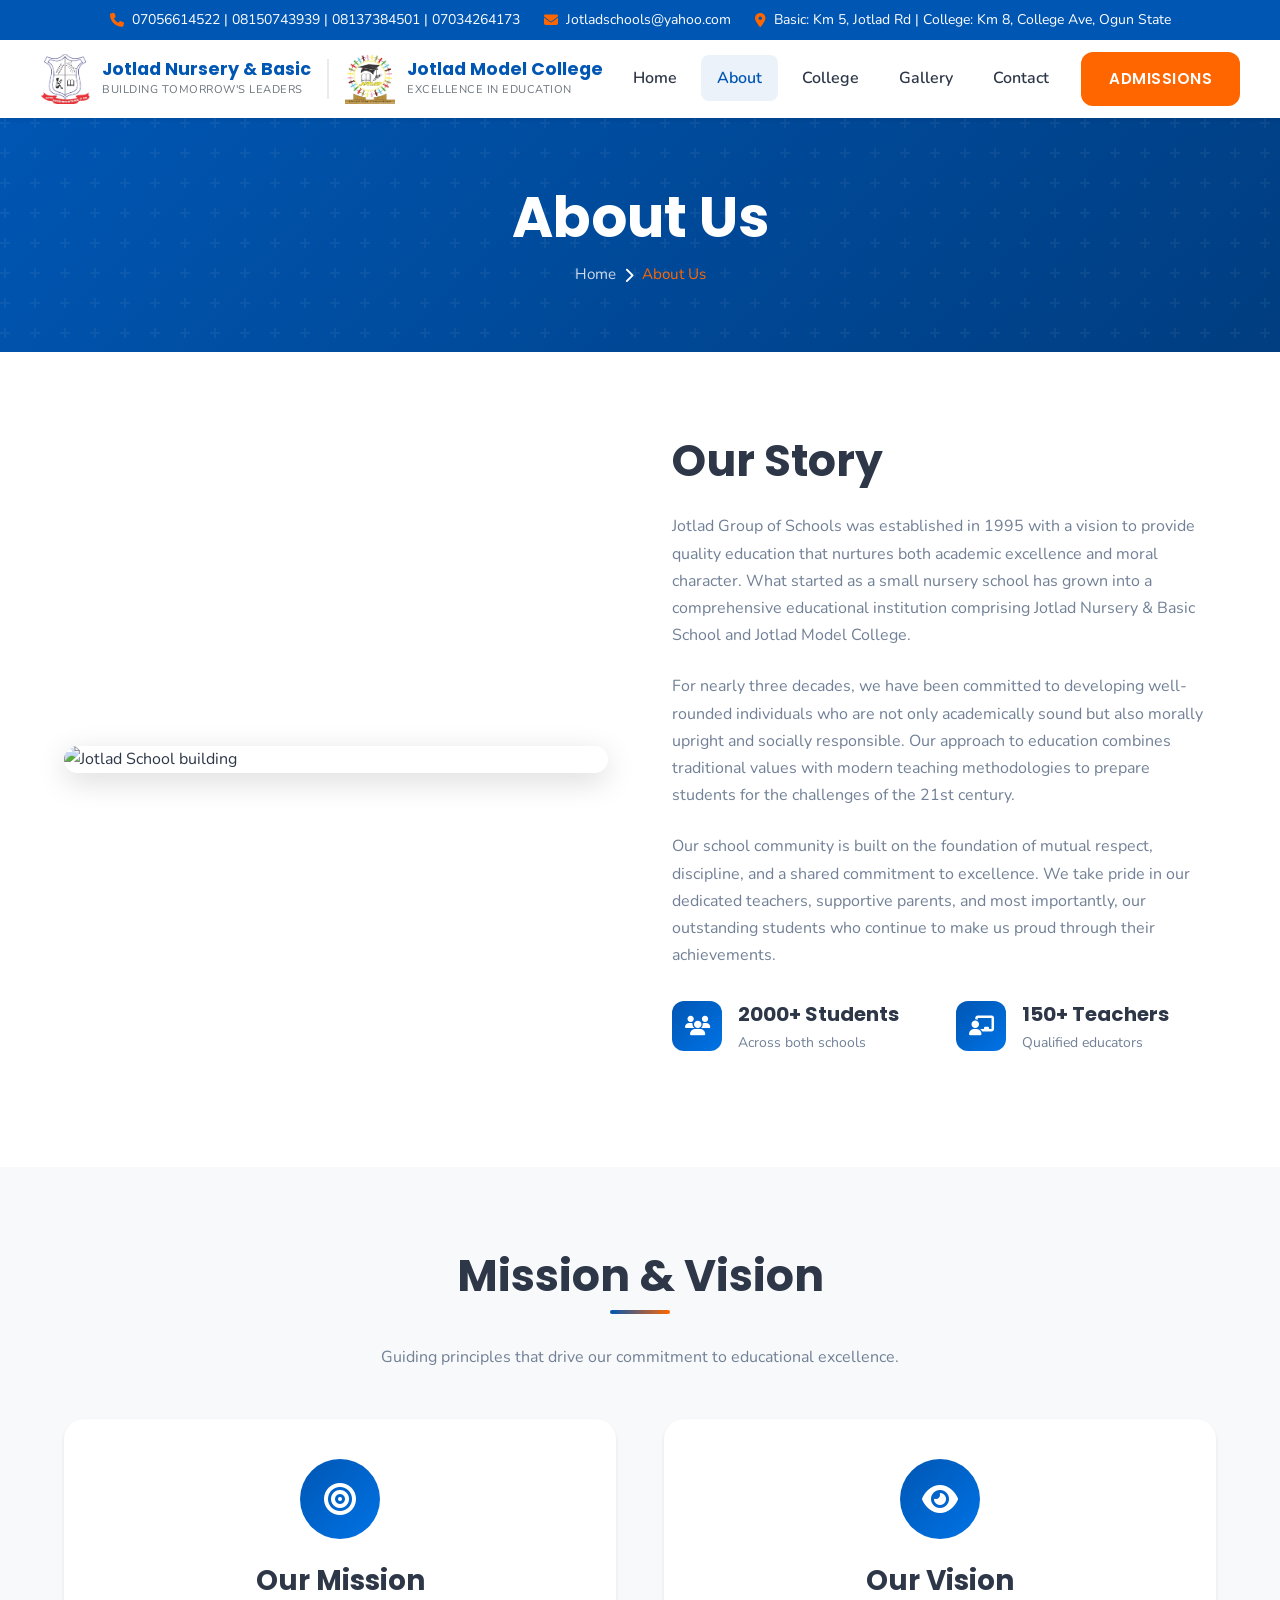
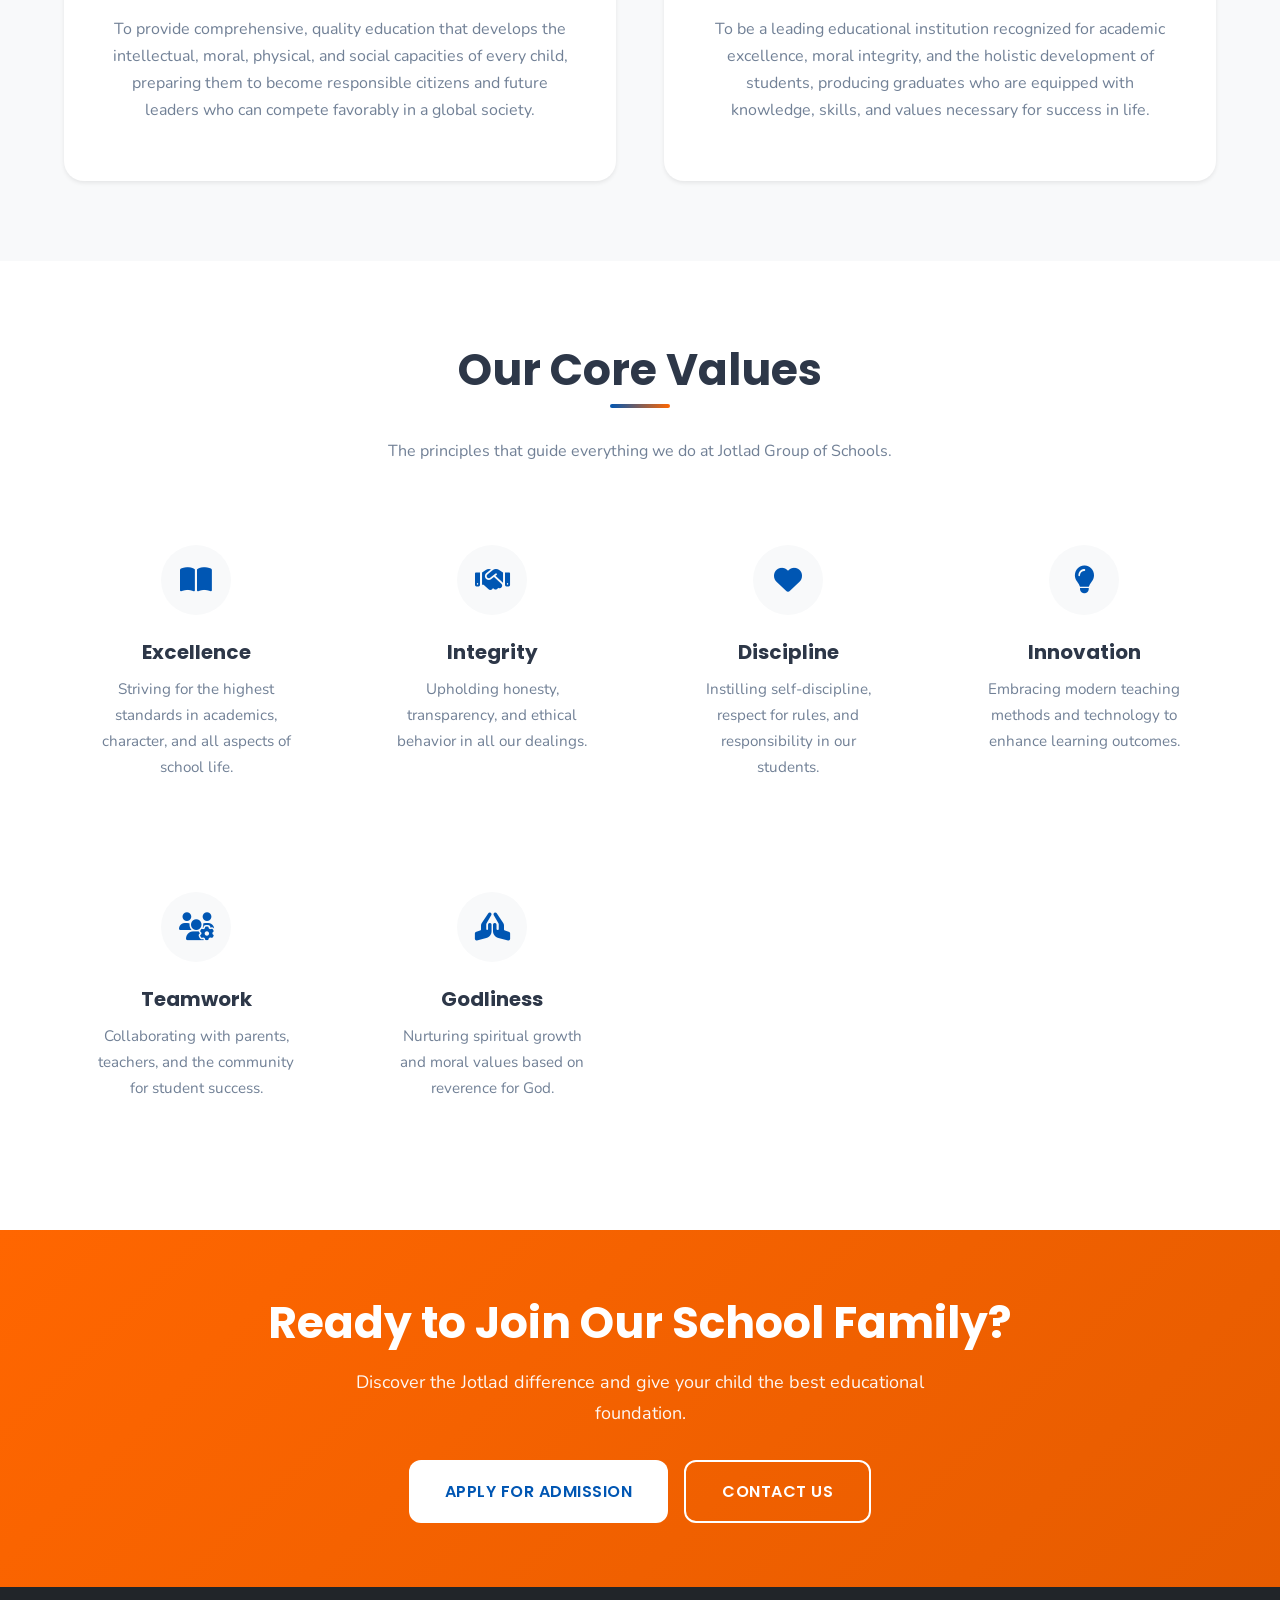
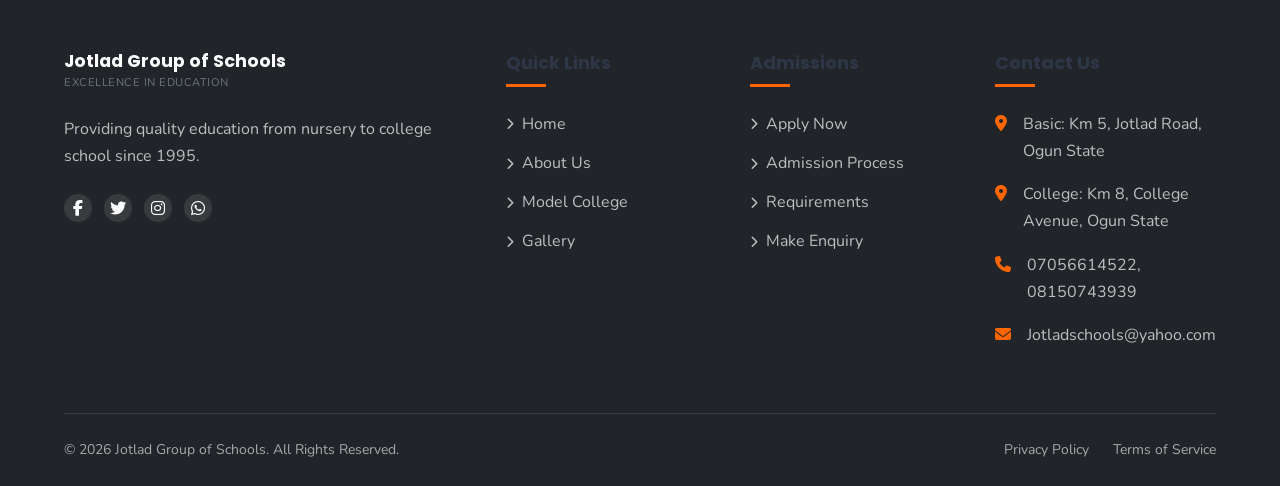
==== commit 943c631b: "Update about.html" ====
--- a/about.html
+++ b/about.html
@@ -14,24 +14,19 @@
   <link rel="stylesheet" href="styles.css">
 </head>
 <body>
-  <!-- Top Bar -->
-  <div class="top-bar">
+ <div class="top-bar">
     <div class="container top-bar-content">
-      <div class="top-bar-left">
-        <div class="top-bar-item">
-          <i class="fas fa-phone"></i>
-          <span>07056614522 | 08150743939 | 08137384501 | 07034264173</span>
-        </div>
-        <div class="top-bar-item">
-          <i class="fas fa-envelope"></i>
-          <a href="mailto:Jotladschools@yahoo.com">Jotladschools@yahoo.com</a>
-        </div>
-      </div>
-      <div class="top-bar-right">
-        <a href="#" class="social-link"><i class="fab fa-facebook-f"></i></a>
-        <a href="#" class="social-link"><i class="fab fa-twitter"></i></a>
-        <a href="#" class="social-link"><i class="fab fa-instagram"></i></a>
-        <a href="#" class="social-link"><i class="fab fa-whatsapp"></i></a>
+      <div class="top-bar-item">
+        <i class="fas fa-phone"></i>
+        <span>07056614522 | 08150743939 | 08137384501 | 07034264173</span>
+      </div>
+      <div class="top-bar-item">
+        <i class="fas fa-envelope"></i>
+        <a href="mailto:Jotladschools@yahoo.com">Jotladschools@yahoo.com</a>
+      </div>
+      <div class="top-bar-item">
+        <i class="fas fa-map-marker-alt"></i>
+        <span>Basic: Km 5, Jotlad Rd | College: Km 8, College Ave, Ogun State</span>
       </div>
     </div>
   </div>
@@ -65,9 +60,9 @@
           </button>
           
           <ul>
-            <li><a href="index.html" class="nav-link active">Home</a></li>
-            <li><a href="about.html" class="nav-link">About</a></li>
-            <li><a href="college.html" class="nav-link">Secondary</a></li>
+            <li><a href="index.html" class="nav-link">Home</a></li>
+            <li><a href="about.html" class="nav-link active">About</a></li>
+            <li><a href="college.html" class="nav-link">College</a></li>
             <li><a href="gallery.html" class="nav-link">Gallery</a></li>
             <li><a href="contact.html" class="nav-link">Contact</a></li>
             <li class="nav-cta"><a href="admissions.html" class="btn btn-accent">Admissions</a></li>
@@ -299,4 +294,4 @@
 
   <script src="script.js"></script>
 </body>
-</html>+</html>
--- a/styles.css
+++ b/styles.css
@@ -221,17 +221,10 @@
 
 .top-bar-content {
   display: flex;
-  justify-content: space-between;
+  justify-content: center; /* Center items since social icons are gone */
   align-items: center;
   flex-wrap: wrap;
-  gap: 1rem;
-}
-
-.top-bar-left {
-  display: flex;
-  align-items: center;
   gap: 1.5rem;
-  flex-wrap: wrap;
 }
 
 .top-bar-item {
@@ -251,11 +244,6 @@
 
 .top-bar-item a:hover {
   color: var(--accent-orange);
-}
-
-.top-bar-right {
-  display: flex;
-  gap: 1rem;
 }
 
 .social-link {
@@ -341,11 +329,24 @@
   background: var(--light-gray);
 }
 
+/* Desktop Menu Styles */
 .nav-menu {
+  display: flex;
+  align-items: center;
+}
+
+.nav-menu ul {
   display: flex;
   align-items: center;
   gap: 0.5rem;
   list-style: none;
+  margin: 0;
+  padding: 0;
+}
+
+/* Hide Close Button on Desktop */
+.nav-close {
+  display: none;
 }
 
 .nav-link {
@@ -366,7 +367,7 @@
   margin-left: 0.5rem;
 }
 
-/* Mobile Menu Toggle */
+/* Mobile Menu Toggle (Hidden on Desktop) */
 .menu-toggle {
   display: none;
   flex-direction: column;
@@ -1792,12 +1793,28 @@
   }
 }
 
-
 @media (max-width: 768px) {
+  /* REMOVED: .top-bar { display: none; } */
+  
+  /* NEW: Top Bar Mobile Styles */
   .top-bar {
-    display: none;
+    display: block; /* Ensure it shows */
+    padding: 0.75rem 0;
+    font-size: 0.75rem; /* Smaller text for mobile */
   }
   
+  .top-bar-content {
+    flex-direction: column; /* Stack items vertically */
+    gap: 0rem;
+  }
+
+  .top-bar-item {
+    justify-content: center;
+    text-align: center;
+    width: 100%;
+  }
+
+  /* Mobile Menu Container */
   .nav-menu {
     position: fixed;
     top: 0;
@@ -1813,49 +1830,11 @@
     z-index: 999;
     overflow-y: auto;
   }
-  
+
   .nav-menu.active {
     right: 0;
   }
-  
-  /* Mobile Menu List */
-  .nav-menu ul {
-    list-style: none;
-    padding: 0;
-    margin: 0;
-    width: 100%;
-  }
-  
-  .nav-menu ul li {
-    margin-bottom: 0.5rem; /* Space between items */
-  }
-  
-  .nav-link {
-    display: block;
-    padding: 1.25rem 1rem; /* Increased vertical padding */
-    font-size: 1.05rem;
-    font-weight: 600;
-    color: var(--text-dark);
-    border-radius: var(--border-radius);
-    transition: var(--transition);
-    border-bottom: 1px solid var(--light-gray);
-  }
-  
-  .nav-link:hover,
-  .nav-link.active {
-    background: rgba(0, 86, 179, 0.08);
-    color: var(--primary-blue);
-  }
-  
-  .nav-cta {
-    margin-top: 1.5rem; /* Space before CTA button */
-  }
-  
-  .nav-cta .btn {
-    width: 100%;
-    text-align: center;
-  }
-  
+
   /* Mobile Close Button */
   .nav-close {
     display: flex;
@@ -1874,16 +1853,119 @@
     cursor: pointer;
     transition: var(--transition);
   }
-  
+
   .nav-close:hover {
     background: var(--accent-orange);
     color: var(--white);
     transform: rotate(90deg);
   }
-  
+
+  /* Mobile Menu List */
+  .nav-menu ul {
+    flex-direction: column;
+    align-items: stretch;
+  }
+
+  .nav-menu ul li {
+    width: 100%;
+    margin-bottom: 0.5rem;
+  }
+
+  /* Mobile Nav Links */
+  .nav-link {
+    display: block;
+    padding: 1.25rem 1rem;
+    font-size: 1.05rem;
+    border-radius: var(--border-radius);
+    border-bottom: 1px solid var(--light-gray);
+  }
+
+  .nav-link:hover,
+  .nav-link.active {
+    background: rgba(0, 86, 179, 0.08);
+    color: var(--Basic-blue);
+  }
+
+  .nav-cta {
+    margin-top: 1.5rem;
+    margin-left: 0;
+  }
+
+  .nav-cta .btn {
+    width: 100%;
+    text-align: center;
+  }
+
+  /* Show Hamburger on Mobile */
   .menu-toggle {
     display: flex;
-  }}
+  }
+
+  .hero {
+    min-height: 500px;
+  }
+
+  .hero h1 {
+    font-size: 2rem;
+  }
+
+  .gallery-grid {
+    grid-template-columns: repeat(2, 1fr);
+    grid-template-rows: auto;
+  }
+
+  .gallery-item:nth-child(1) {
+    grid-column: span 2;
+    grid-row: span 1;
+  }
+
+  .programs-tabs {
+    flex-direction: column;
+    align-items: stretch;
+  }
+
+  .footer-grid {
+    grid-template-columns: 1fr;
+    text-align: center;
+  }
+
+  .footer-title::after {
+    left: 50%;
+    transform: translateX(-50%);
+  }
+
+  .footer-links a {
+    justify-content: center;
+  }
+
+  .footer-contact li {
+    justify-content: center;
+  }
+
+  .footer-bottom {
+    flex-direction: column;
+    text-align: center;
+  }
+
+  .forms-grid,
+  .contact-grid,
+  .map-grid,
+  .mv-grid {
+    grid-template-columns: 1fr;
+  }
+
+  .form-row {
+    grid-template-columns: 1fr;
+  }
+
+  .section {
+    padding: 3rem 0;
+  }
+
+  .slider-arrows {
+    display: none;
+  }
+}
 
 @media (max-width: 480px) {
   .logo-text span:first-child {
@@ -1946,4 +2028,4 @@
 
 .mb-2 {
   margin-bottom: 2rem;
-}+}
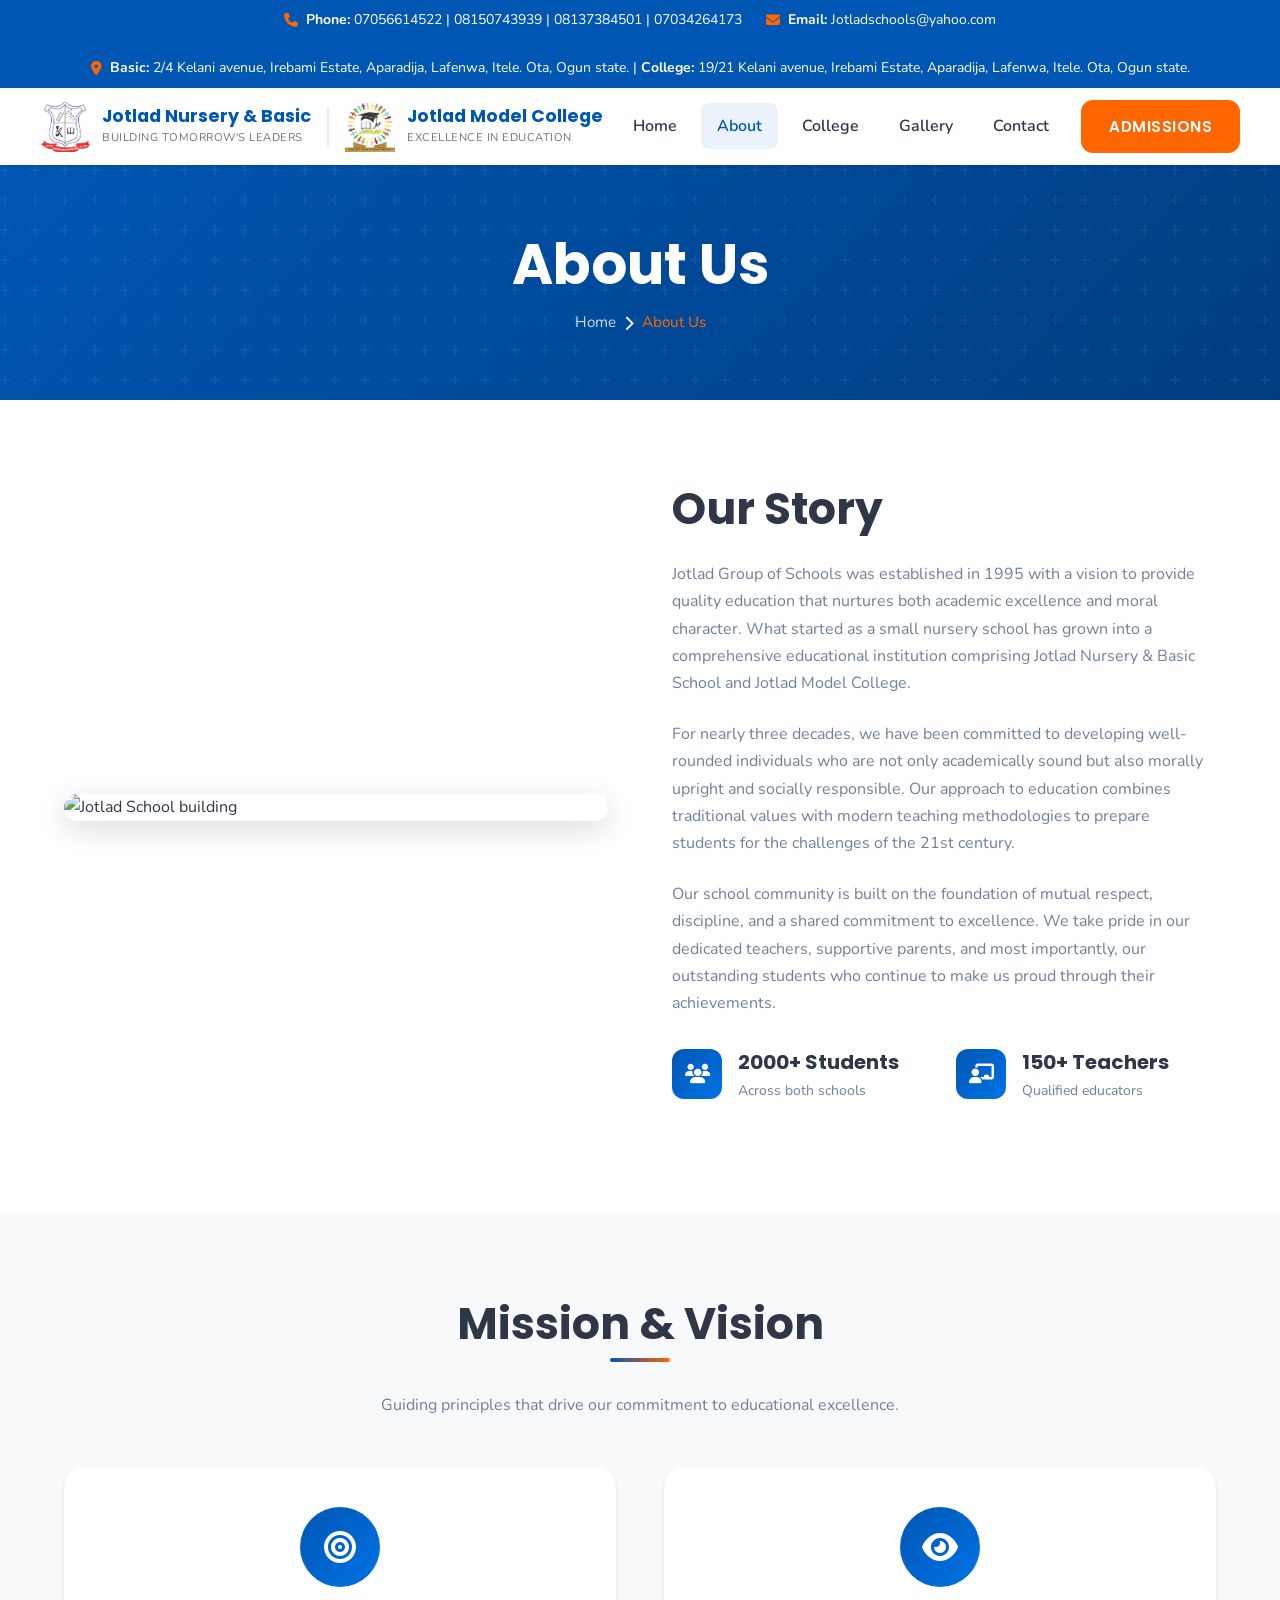
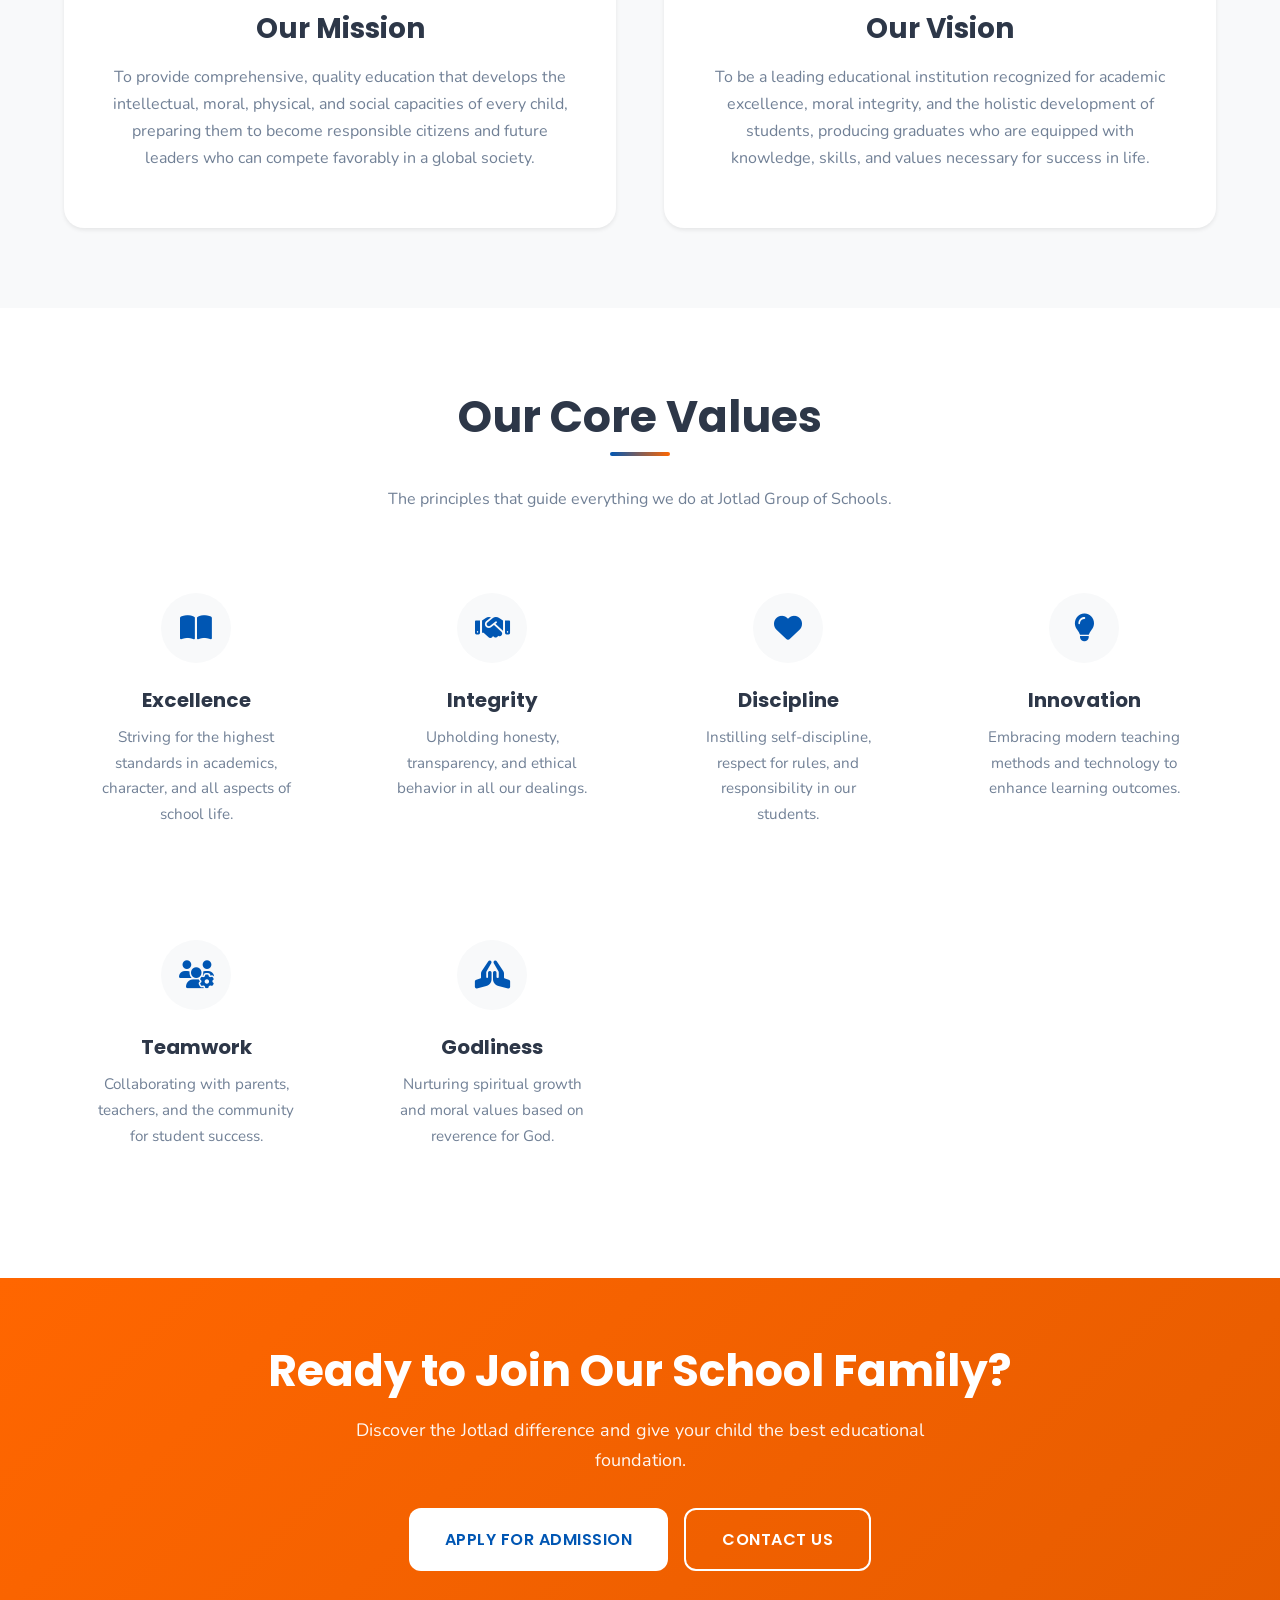
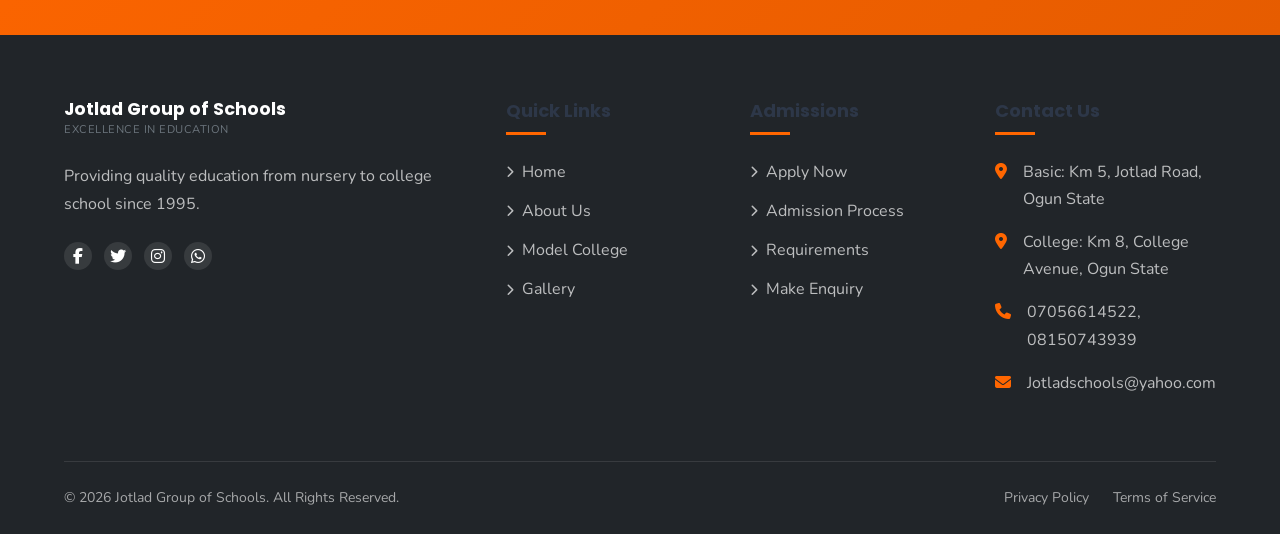
==== commit 373d7af5: "Update about.html" ====
--- a/about.html
+++ b/about.html
@@ -14,19 +14,20 @@
   <link rel="stylesheet" href="styles.css">
 </head>
 <body>
- <div class="top-bar">
+ <!-- Top Bar -->
+  <div class="top-bar">
     <div class="container top-bar-content">
       <div class="top-bar-item">
         <i class="fas fa-phone"></i>
-        <span>07056614522 | 08150743939 | 08137384501 | 07034264173</span>
+        <span><b>Phone: </b>07056614522 | 08150743939 | 08137384501 | 07034264173</span>
       </div>
       <div class="top-bar-item">
         <i class="fas fa-envelope"></i>
-        <a href="mailto:Jotladschools@yahoo.com">Jotladschools@yahoo.com</a>
+        <a href="mailto:Jotladschools@yahoo.com"><b>Email:</b> Jotladschools@yahoo.com</a>
       </div>
       <div class="top-bar-item">
         <i class="fas fa-map-marker-alt"></i>
-        <span>Basic: Km 5, Jotlad Rd | College: Km 8, College Ave, Ogun State</span>
+        <span><b>Basic:</b> 2/4 Kelani avenue, Irebami Estate, Aparadija, Lafenwa, Itele. Ota, Ogun state. | <b>College:</b> 19/21 Kelani avenue, Irebami Estate, Aparadija, Lafenwa, Itele. Ota, Ogun state.</span>
       </div>
     </div>
   </div>
